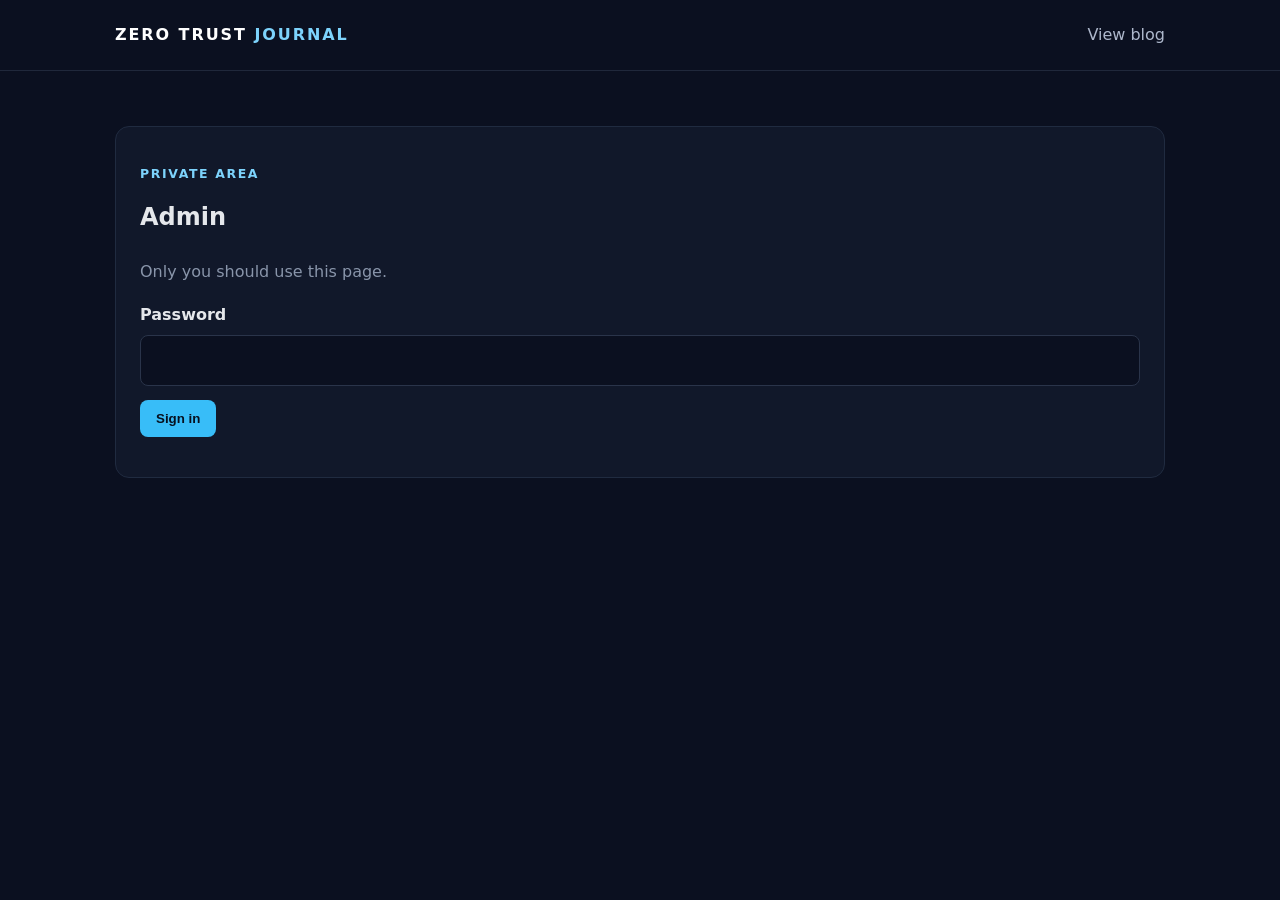
==== admin.html @ 2bd0eb12 "Build Zero Trust Journal blog" ====
<!doctype html>
<html lang="en">

<head>

<meta charset="utf-8">

<meta
  name="viewport"
  content="width=device-width,initial-scale=1"
>

<title>Admin — Zero Trust Journal</title>

<link rel="stylesheet" href="style.css">

</head>


<body>

<header class="site-header">

<div class="wrap nav">

<a class="brand" href="/">
ZERO TRUST <span>JOURNAL</span>
</a>

<nav>
<a href="/">View blog</a>
</nav>

</div>

</header>


<main class="wrap admin">


<section id="login-panel" class="panel">

<p class="eyebrow">
PRIVATE AREA
</p>

<h1>
Admin
</h1>

<p class="muted">
Only you should use this page.
</p>


<form id="login-form">

<label>
Password

<input
id="password"
type="password"
required
autocomplete="current-password"
>

</label>


<button>
Sign in
</button>


<p
id="login-error"
class="error"
></p>

</form>

</section>



<section
id="editor-panel"
class="hidden"
>


<div class="section-head">

<div>

<p class="eyebrow">
POST MANAGER
</p>

<h1>
Manage posts
</h1>

</div>


<div class="actions">

<button id="new-post">
New post
</button>

<button
id="logout"
class="secondary"
>
Log out
</button>

</div>

</div>



<div class="admin-layout">


<aside
id="post-manager"
class="panel"
>
</aside>


<form
id="editor"
class="panel"
>


<input
id="post-id"
type="hidden"
>


<label>

Title

<input
id="title"
required
maxlength="180"
>

</label>


<div class="two">


<label>

Category

<input
id="category"
maxlength="80"
placeholder="Information Security"
>

</label>


<label>

Date

<input
id="date"
type="date"
required
>

</label>


</div>


<label>

Excerpt

<textarea
id="excerpt"
rows="3"
maxlength="400"
></textarea>

</label>


<label>

Content

<textarea
id="content"
rows="18"
required
placeholder="Write your post here..."
></textarea>

</label>


<div class="actions">

<button type="submit">
Save post
</button>


<button
type="button"
id="delete"
class="danger"
>
Delete
</button>

</div>


<p
id="save-status"
class="muted"
></p>


</form>

</div>

</section>

</main>


<script src="admin.js"></script>

</body>
</html>
---- style.css ----
* {
  box-sizing: border-box;
}

body {
  margin: 0;
  background: #0b1020;
  color: #e5e7eb;
  font-family:
    Inter,
    ui-sans-serif,
    system-ui,
    -apple-system,
    BlinkMacSystemFont,
    "Segoe UI",
    sans-serif;
  line-height: 1.7;
}

.wrap {
  width: min(1050px, calc(100% - 36px));
  margin: auto;
}

.site-header {
  border-bottom: 1px solid #20283b;
  background: #0b1020;
  position: sticky;
  top: 0;
  z-index: 5;
}

.nav {
  min-height: 70px;
  display: flex;
  align-items: center;
  justify-content: space-between;
  gap: 20px;
}

.brand {
  color: white;
  text-decoration: none;
  font-weight: 900;
  letter-spacing: .12em;
}

.brand span {
  color: #7dd3fc;
}

.nav nav {
  display: flex;
  gap: 20px;
}

.nav nav a {
  color: #aeb8cc;
  text-decoration: none;
}

.nav nav a:hover {
  color: white;
}

.hero {
  padding: 90px 0 70px;
  max-width: 820px;
}

.eyebrow {
  color: #7dd3fc;
  font-size: .78rem;
  font-weight: 800;
  letter-spacing: .13em;
}

.hero h1 {
  font-size: clamp(2.5rem, 7vw, 5rem);
  line-height: 1.02;
  margin: 14px 0;
}

.lead {
  font-size: 1.18rem;
  color: #aeb8cc;
}

.section-head {
  display: flex;
  align-items: center;
  justify-content: space-between;
  gap: 20px;
  margin: 30px 0 18px;
}

.section-head h2 {
  margin: 0;
}

.section-head input {
  background: #11182a;
  border: 1px solid #2a344a;
  color: white;
  padding: 11px 14px;
  border-radius: 9px;
  width: 240px;
}

.post-grid {
  display: grid;
  grid-template-columns:
    repeat(auto-fit, minmax(280px, 1fr));
  gap: 18px;
}

.card,
.panel {
  background: #11182a;
  border: 1px solid #202b40;
  border-radius: 14px;
  padding: 24px;
}

.card {
  transition: .15s;
}

.card:hover {
  transform: translateY(-2px);
  border-color: #3b82f6;
}

.card a {
  color: white;
  text-decoration: none;
}

.card h3 {
  margin: 8px 0;
  font-size: 1.35rem;
  line-height: 1.3;
}

.meta,
.muted {
  color: #8995aa;
}

.tag {
  color: #7dd3fc;
  font-size: .78rem;
  font-weight: 700;
  text-transform: uppercase;
  letter-spacing: .08em;
}

.footer {
  padding: 70px 0 35px;
  color: #657087;
}

.post-page {
  max-width: 800px;
  padding: 70px 0;
}

.post-page h1 {
  font-size: clamp(2.3rem, 6vw, 4.2rem);
  line-height: 1.08;
}

.post-content {
  white-space: pre-wrap;
  font-size: 1.08rem;
  color: #cdd5e1;
}

.admin {
  padding: 55px 0;
}

.admin h1 {
  margin-top: 0;
}

.admin-layout {
  display: grid;
  grid-template-columns: 280px 1fr;
  gap: 18px;
}

.post-item {
  padding: 12px;
  border-bottom: 1px solid #273149;
  cursor: pointer;
}

.post-item:last-child {
  border: 0;
}

.post-item:hover {
  background: #172036;
}

.post-item strong {
  display: block;
}

.post-item small {
  color: #8995aa;
}

.two {
  display: grid;
  grid-template-columns: 1fr 1fr;
  gap: 14px;
}

label {
  display: block;
  font-weight: 700;
  margin: 14px 0;
}

input,
textarea {
  display: block;
  width: 100%;
  margin-top: 7px;
  background: #0b1020;
  color: white;
  border: 1px solid #2a344a;
  border-radius: 8px;
  padding: 11px;
  font: inherit;
}

button {
  border: 0;
  border-radius: 8px;
  background: #38bdf8;
  color: #07111f;
  font-weight: 800;
  padding: 11px 16px;
  cursor: pointer;
}

button.secondary {
  background: #273149;
  color: #e5e7eb;
}

button.danger {
  background: #ef4444;
  color: white;
}

.actions {
  display: flex;
  gap: 10px;
  flex-wrap: wrap;
}

.error {
  color: #fca5a5;
}

.hidden {
  display: none;
}

@media (max-width: 700px) {

  .nav {
    align-items: flex-start;
    padding: 15px 0;
    flex-direction: column;
  }

  .hero {
    padding-top: 55px;
  }

  .section-head {
    align-items: stretch;
    flex-direction: column;
  }

  .section-head input {
    width: 100%;
  }

  .admin-layout,
  .two {
    grid-template-columns: 1fr;
  }

}
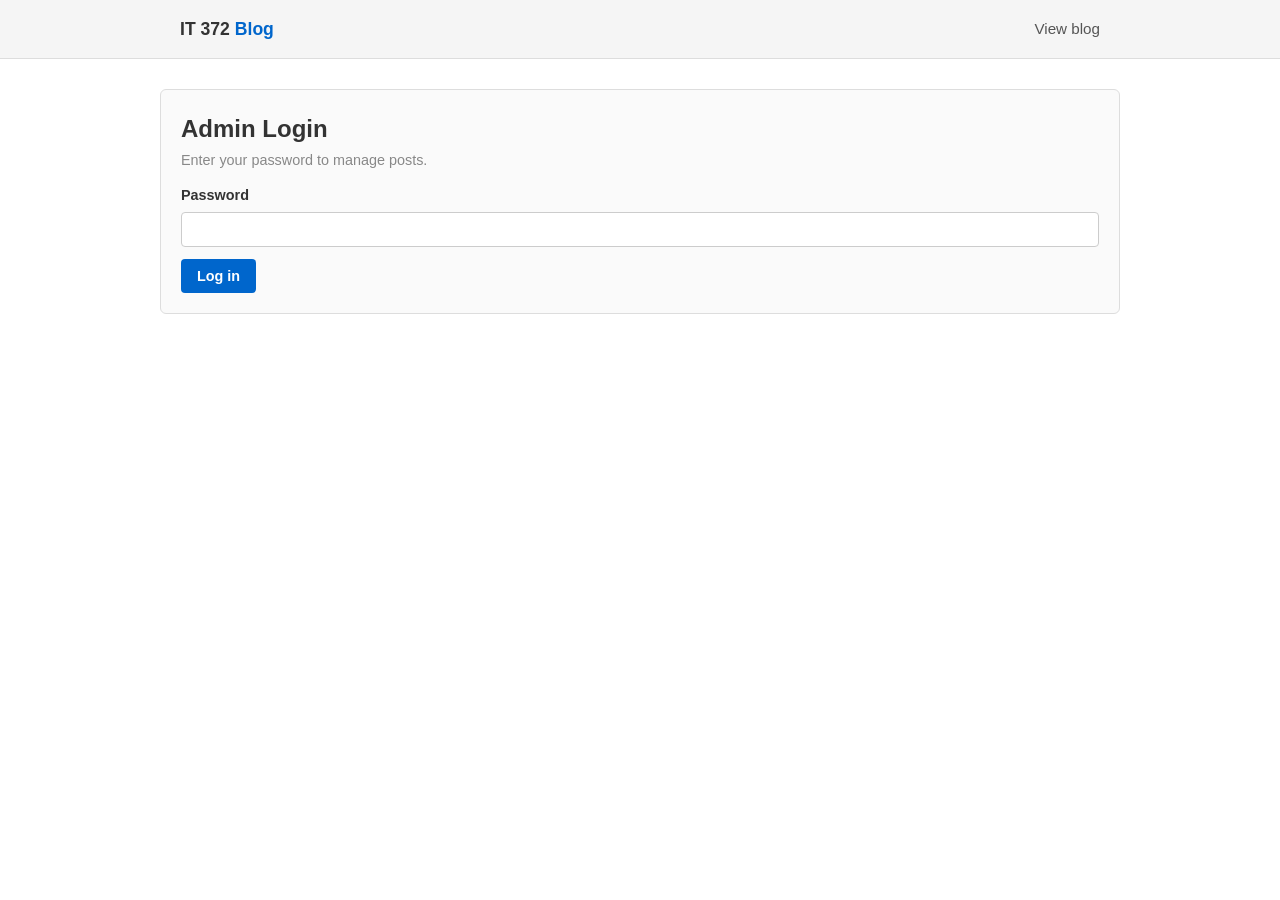
==== commit c3b50273: "refactor: modernize JavaScript code style and remove setup script" ====
--- a/admin.html
+++ b/admin.html
@@ -1,256 +1,98 @@
 <!doctype html>
 <html lang="en">
-
 <head>
-
-<meta charset="utf-8">
-
-<meta
-  name="viewport"
-  content="width=device-width,initial-scale=1"
->
-
-<title>Admin — Zero Trust Journal</title>
-
-<link rel="stylesheet" href="style.css">
-
+  <meta charset="utf-8">
+  <meta name="viewport" content="width=device-width, initial-scale=1">
+  <title>Admin — IT 372 Blog</title>
+  <link rel="stylesheet" href="style.css">
 </head>
-
-
 <body>
 
 <header class="site-header">
-
-<div class="wrap nav">
-
-<a class="brand" href="/">
-ZERO TRUST <span>JOURNAL</span>
-</a>
-
-<nav>
-<a href="/">View blog</a>
-</nav>
-
-</div>
-
+  <div class="wrap nav">
+    <a class="brand" href="/">IT 372 <span>Blog</span></a>
+    <nav>
+      <a href="/">View blog</a>
+    </nav>
+  </div>
 </header>
-
 
 <main class="wrap admin">
 
+  <section id="login-panel" class="panel">
+    <h1>Admin Login</h1>
+    <p class="muted">Enter your password to manage posts.</p>
 
-<section id="login-panel" class="panel">
+    <form id="login-form">
+      <label>
+        Password
+        <input id="password" type="password" required autocomplete="current-password">
+      </label>
+      <button>Log in</button>
+      <p id="login-error" class="error"></p>
+    </form>
+  </section>
 
-<p class="eyebrow">
-PRIVATE AREA
-</p>
+  <section id="editor-panel" class="hidden">
 
-<h1>
-Admin
-</h1>
+    <div class="section-head">
+      <div>
+        <h1>Manage Posts</h1>
+      </div>
+      <div class="actions">
+        <button id="new-post">New post</button>
+        <button id="logout" class="secondary">Log out</button>
+      </div>
+    </div>
 
-<p class="muted">
-Only you should use this page.
-</p>
+    <div class="admin-layout">
 
+      <aside id="post-manager" class="panel"></aside>
 
-<form id="login-form">
+      <form id="editor" class="panel">
 
-<label>
-Password
+        <input id="post-id" type="hidden">
 
-<input
-id="password"
-type="password"
-required
-autocomplete="current-password"
->
+        <label>
+          Title
+          <input id="title" required maxlength="180">
+        </label>
 
-</label>
+        <div class="two">
+          <label>
+            Category
+            <input id="category" maxlength="80" placeholder="Information Security">
+          </label>
+          <label>
+            Date
+            <input id="date" type="date" required>
+          </label>
+        </div>
 
+        <label>
+          Excerpt
+          <textarea id="excerpt" rows="3" maxlength="400"></textarea>
+        </label>
 
-<button>
-Sign in
-</button>
+        <label>
+          Content
+          <textarea id="content" rows="18" required placeholder="Write your post here..."></textarea>
+        </label>
 
+        <div class="actions">
+          <button type="submit">Save</button>
+          <button type="button" id="delete" class="danger">Delete</button>
+        </div>
 
-<p
-id="login-error"
-class="error"
-></p>
+        <p id="save-status" class="muted"></p>
 
-</form>
+      </form>
 
-</section>
+    </div>
 
-
-
-<section
-id="editor-panel"
-class="hidden"
->
-
-
-<div class="section-head">
-
-<div>
-
-<p class="eyebrow">
-POST MANAGER
-</p>
-
-<h1>
-Manage posts
-</h1>
-
-</div>
-
-
-<div class="actions">
-
-<button id="new-post">
-New post
-</button>
-
-<button
-id="logout"
-class="secondary"
->
-Log out
-</button>
-
-</div>
-
-</div>
-
-
-
-<div class="admin-layout">
-
-
-<aside
-id="post-manager"
-class="panel"
->
-</aside>
-
-
-<form
-id="editor"
-class="panel"
->
-
-
-<input
-id="post-id"
-type="hidden"
->
-
-
-<label>
-
-Title
-
-<input
-id="title"
-required
-maxlength="180"
->
-
-</label>
-
-
-<div class="two">
-
-
-<label>
-
-Category
-
-<input
-id="category"
-maxlength="80"
-placeholder="Information Security"
->
-
-</label>
-
-
-<label>
-
-Date
-
-<input
-id="date"
-type="date"
-required
->
-
-</label>
-
-
-</div>
-
-
-<label>
-
-Excerpt
-
-<textarea
-id="excerpt"
-rows="3"
-maxlength="400"
-></textarea>
-
-</label>
-
-
-<label>
-
-Content
-
-<textarea
-id="content"
-rows="18"
-required
-placeholder="Write your post here..."
-></textarea>
-
-</label>
-
-
-<div class="actions">
-
-<button type="submit">
-Save post
-</button>
-
-
-<button
-type="button"
-id="delete"
-class="danger"
->
-Delete
-</button>
-
-</div>
-
-
-<p
-id="save-status"
-class="muted"
-></p>
-
-
-</form>
-
-</div>
-
-</section>
+  </section>
 
 </main>
-
 
 <script src="admin.js"></script>
 
--- a/style.css
+++ b/style.css
@@ -1,270 +1,323 @@
 * {
   box-sizing: border-box;
+  margin: 0;
+  padding: 0;
 }
 
 body {
-  margin: 0;
-  background: #0b1020;
-  color: #e5e7eb;
-  font-family:
-    Inter,
-    ui-sans-serif,
-    system-ui,
-    -apple-system,
-    BlinkMacSystemFont,
-    "Segoe UI",
-    sans-serif;
-  line-height: 1.7;
+  font-family: Arial, Helvetica, sans-serif;
+  line-height: 1.6;
+  color: #333;
+  background: #fff;
+}
+
+a {
+  color: #0066cc;
+}
+
+a:hover {
+  text-decoration: underline;
 }
 
 .wrap {
-  width: min(1050px, calc(100% - 36px));
-  margin: auto;
-}
-
+  max-width: 960px;
+  margin: 0 auto;
+  padding: 0 20px;
+}
+
+/* header */
 .site-header {
-  border-bottom: 1px solid #20283b;
-  background: #0b1020;
-  position: sticky;
-  top: 0;
-  z-index: 5;
+  background: #f5f5f5;
+  border-bottom: 1px solid #ddd;
+  padding: 15px 0;
 }
 
 .nav {
-  min-height: 70px;
   display: flex;
   align-items: center;
   justify-content: space-between;
-  gap: 20px;
 }
 
 .brand {
-  color: white;
+  font-size: 1.1rem;
+  font-weight: bold;
+  color: #333;
   text-decoration: none;
-  font-weight: 900;
-  letter-spacing: .12em;
 }
 
 .brand span {
-  color: #7dd3fc;
+  color: #0066cc;
 }
 
 .nav nav {
   display: flex;
-  gap: 20px;
+  gap: 15px;
 }
 
 .nav nav a {
-  color: #aeb8cc;
+  color: #555;
   text-decoration: none;
+  font-size: 0.95rem;
 }
 
 .nav nav a:hover {
-  color: white;
-}
-
+  color: #0066cc;
+}
+
+/* hero */
 .hero {
-  padding: 90px 0 70px;
-  max-width: 820px;
+  padding: 40px 0 30px;
 }
 
 .eyebrow {
-  color: #7dd3fc;
-  font-size: .78rem;
-  font-weight: 800;
-  letter-spacing: .13em;
+  font-size: 0.8rem;
+  color: #777;
+  text-transform: uppercase;
+  letter-spacing: 0.05em;
+  margin-bottom: 5px;
 }
 
 .hero h1 {
-  font-size: clamp(2.5rem, 7vw, 5rem);
-  line-height: 1.02;
-  margin: 14px 0;
+  font-size: 2rem;
+  margin: 10px 0;
+  color: #222;
 }
 
 .lead {
-  font-size: 1.18rem;
-  color: #aeb8cc;
-}
-
+  font-size: 1rem;
+  color: #555;
+}
+
+/* section head / search */
 .section-head {
   display: flex;
   align-items: center;
   justify-content: space-between;
-  gap: 20px;
-  margin: 30px 0 18px;
+  margin: 25px 0 15px;
+  gap: 15px;
+  flex-wrap: wrap;
 }
 
 .section-head h2 {
-  margin: 0;
+  font-size: 1.4rem;
+  color: #222;
 }
 
 .section-head input {
-  background: #11182a;
-  border: 1px solid #2a344a;
-  color: white;
-  padding: 11px 14px;
-  border-radius: 9px;
-  width: 240px;
-}
-
+  padding: 8px 12px;
+  border: 1px solid #ccc;
+  border-radius: 4px;
+  font-size: 0.9rem;
+  width: 220px;
+}
+
+/* post grid */
 .post-grid {
   display: grid;
-  grid-template-columns:
-    repeat(auto-fit, minmax(280px, 1fr));
-  gap: 18px;
-}
-
-.card,
-.panel {
-  background: #11182a;
-  border: 1px solid #202b40;
-  border-radius: 14px;
-  padding: 24px;
+  grid-template-columns: repeat(auto-fill, minmax(280px, 1fr));
+  gap: 15px;
+  margin-bottom: 40px;
 }
 
 .card {
-  transition: .15s;
+  border: 1px solid #ddd;
+  border-radius: 6px;
+  padding: 18px;
+  background: #fafafa;
 }
 
 .card:hover {
-  transform: translateY(-2px);
-  border-color: #3b82f6;
+  border-color: #aaa;
 }
 
 .card a {
-  color: white;
+  color: #222;
   text-decoration: none;
 }
 
+.card a:hover {
+  text-decoration: underline;
+}
+
 .card h3 {
-  margin: 8px 0;
-  font-size: 1.35rem;
-  line-height: 1.3;
+  margin: 6px 0;
+  font-size: 1.15rem;
+}
+
+.tag {
+  font-size: 0.75rem;
+  color: #0066cc;
+  font-weight: bold;
+  text-transform: uppercase;
 }
 
 .meta,
 .muted {
-  color: #8995aa;
-}
-
-.tag {
-  color: #7dd3fc;
-  font-size: .78rem;
-  font-weight: 700;
-  text-transform: uppercase;
-  letter-spacing: .08em;
-}
-
+  color: #888;
+  font-size: 0.9rem;
+}
+
+.meta a {
+  color: #0066cc;
+}
+
+/* footer */
 .footer {
-  padding: 70px 0 35px;
-  color: #657087;
-}
-
+  padding: 30px 0;
+  color: #999;
+  font-size: 0.85rem;
+  border-top: 1px solid #eee;
+  margin-top: 20px;
+}
+
+/* single post page */
 .post-page {
-  max-width: 800px;
-  padding: 70px 0;
+  max-width: 750px;
+  padding: 40px 0;
 }
 
 .post-page h1 {
-  font-size: clamp(2.3rem, 6vw, 4.2rem);
-  line-height: 1.08;
+  font-size: 1.8rem;
+  line-height: 1.2;
+  margin-bottom: 5px;
 }
 
 .post-content {
   white-space: pre-wrap;
-  font-size: 1.08rem;
-  color: #cdd5e1;
-}
-
+  font-size: 1rem;
+  color: #444;
+  line-height: 1.7;
+}
+
+.post-content h1,
+.post-content h2,
+.post-content h3 {
+  color: #222;
+  margin-top: 25px;
+  margin-bottom: 10px;
+}
+
+.post-content p {
+  margin-bottom: 12px;
+}
+
+/* admin */
 .admin {
-  padding: 55px 0;
+  padding: 30px 0;
 }
 
 .admin h1 {
   margin-top: 0;
 }
 
+.panel {
+  border: 1px solid #ddd;
+  border-radius: 6px;
+  padding: 20px;
+  background: #fafafa;
+}
+
 .admin-layout {
   display: grid;
-  grid-template-columns: 280px 1fr;
-  gap: 18px;
+  grid-template-columns: 250px 1fr;
+  gap: 15px;
 }
 
 .post-item {
-  padding: 12px;
-  border-bottom: 1px solid #273149;
+  padding: 10px;
+  border-bottom: 1px solid #eee;
   cursor: pointer;
 }
 
 .post-item:last-child {
-  border: 0;
+  border-bottom: 0;
 }
 
 .post-item:hover {
-  background: #172036;
+  background: #f0f0f0;
 }
 
 .post-item strong {
   display: block;
+  font-size: 0.95rem;
 }
 
 .post-item small {
-  color: #8995aa;
+  color: #888;
 }
 
 .two {
   display: grid;
   grid-template-columns: 1fr 1fr;
-  gap: 14px;
+  gap: 12px;
 }
 
 label {
   display: block;
-  font-weight: 700;
-  margin: 14px 0;
+  font-weight: bold;
+  margin: 12px 0;
+  font-size: 0.9rem;
 }
 
 input,
 textarea {
   display: block;
   width: 100%;
-  margin-top: 7px;
-  background: #0b1020;
-  color: white;
-  border: 1px solid #2a344a;
-  border-radius: 8px;
-  padding: 11px;
-  font: inherit;
+  margin-top: 5px;
+  border: 1px solid #ccc;
+  border-radius: 4px;
+  padding: 8px 10px;
+  font-family: inherit;
+  font-size: 0.95rem;
+  background: #fff;
+  color: #333;
+}
+
+textarea {
+  resize: vertical;
 }
 
 button {
-  border: 0;
-  border-radius: 8px;
-  background: #38bdf8;
-  color: #07111f;
-  font-weight: 800;
-  padding: 11px 16px;
+  border: none;
+  border-radius: 4px;
+  padding: 9px 16px;
   cursor: pointer;
+  font-size: 0.9rem;
+  font-weight: bold;
+  background: #0066cc;
+  color: #fff;
+}
+
+button:hover {
+  background: #0055aa;
 }
 
 button.secondary {
-  background: #273149;
-  color: #e5e7eb;
+  background: #e0e0e0;
+  color: #333;
+}
+
+button.secondary:hover {
+  background: #ccc;
 }
 
 button.danger {
-  background: #ef4444;
-  color: white;
+  background: #cc3333;
+  color: #fff;
+}
+
+button.danger:hover {
+  background: #aa2222;
 }
 
 .actions {
   display: flex;
-  gap: 10px;
+  gap: 8px;
   flex-wrap: wrap;
 }
 
 .error {
-  color: #fca5a5;
+  color: #cc3333;
 }
 
 .hidden {
@@ -274,18 +327,18 @@
 @media (max-width: 700px) {
 
   .nav {
+    flex-direction: column;
     align-items: flex-start;
-    padding: 15px 0;
+    gap: 8px;
+  }
+
+  .hero h1 {
+    font-size: 1.5rem;
+  }
+
+  .section-head {
     flex-direction: column;
-  }
-
-  .hero {
-    padding-top: 55px;
-  }
-
-  .section-head {
     align-items: stretch;
-    flex-direction: column;
   }
 
   .section-head input {
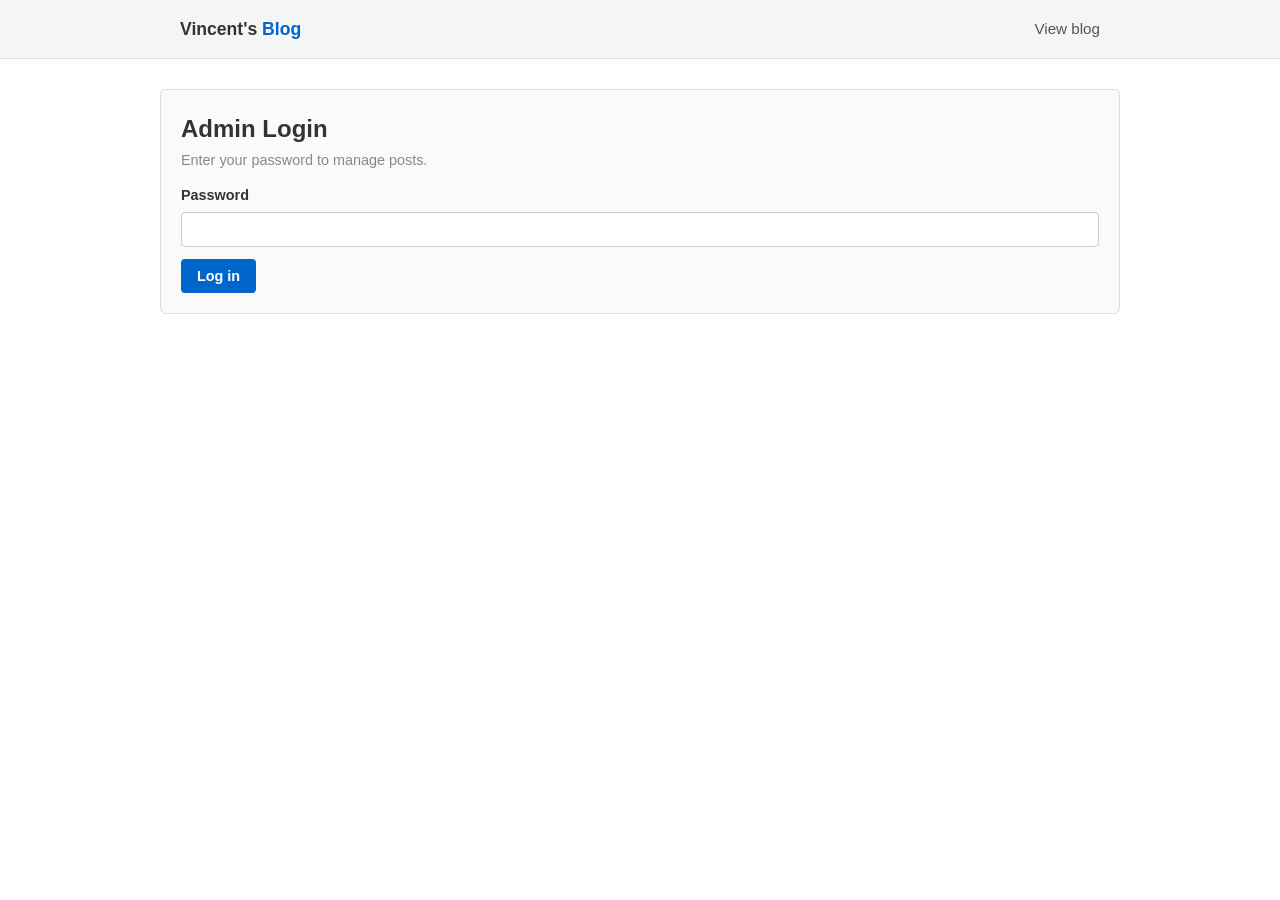
==== commit 9dc9eab1: "change things" ====
--- a/admin.html
+++ b/admin.html
@@ -3,14 +3,14 @@
 <head>
   <meta charset="utf-8">
   <meta name="viewport" content="width=device-width, initial-scale=1">
-  <title>Admin — IT 372 Blog</title>
+  <title>Admin</title>
   <link rel="stylesheet" href="style.css">
 </head>
 <body>
 
 <header class="site-header">
   <div class="wrap nav">
-    <a class="brand" href="/">IT 372 <span>Blog</span></a>
+    <a class="brand" href="/">Vincent's <span>Blog</span></a>
     <nav>
       <a href="/">View blog</a>
     </nav>
